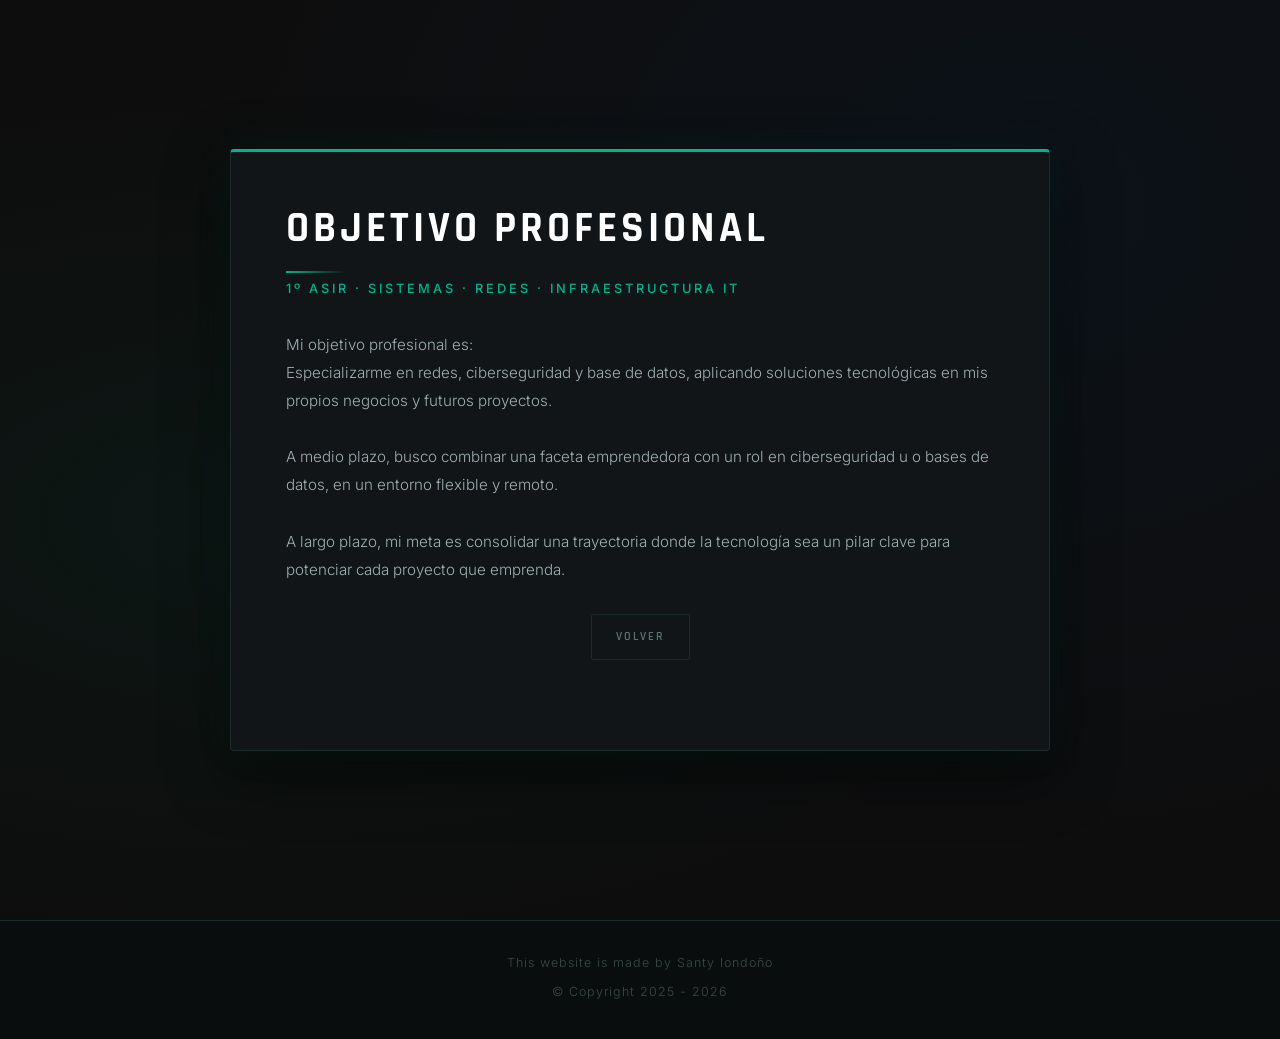
==== Objetivo_profesional.html @ f31c4769 "Actualizar portfolio" ====
<!DOCTYPE html>
<html lang="es">

<head>
  <meta charset="UTF-8" />
  <meta name="viewport" content="width=device-width, initial-scale=1.0" />
  <title>Objetivo Profesional</title>
  <link rel="stylesheet" href="CSS/styles.css" />
</head>

<body>
  <main>
    <div class="container">
      <div class="card presentacion-card">
        <div class="card-content">
          <h1 class="name">OBJETIVO PROFESIONAL</h1>
          <p class="description">1º ASIR · Sistemas · Redes · Infraestructura IT</p>
          <article class="text-block">
            Mi objetivo profesional es:
            <br>

            Especializarme en redes, ciberseguridad y base de datos, aplicando soluciones tecnológicas en mis propios
            negocios y futuros proyectos.
            <br><br>
            A medio plazo, busco combinar una faceta emprendedora con un rol en ciberseguridad u o bases de datos, en un
            entorno flexible y remoto.
            <br><br>
            A largo plazo, mi meta es consolidar una trayectoria donde la tecnología sea un pilar clave para potenciar
            cada proyecto que emprenda.



            <div class="volver-btn-container">
              <a href="Presentacion.html" class="contact-btn volver-btn">VOLVER</a>
            </div>

        </div>
      </div>
    </div>
  </main>
</body>
<br>
<footer id="finalBar">
        <p>This website is made by Santy londoño</p>
        <p>© Copyright 2025 -
            <script>document.write(new Date().getFullYear());</script>
        </p>
    </footer>
</html>
---- CSS/styles.css ----
@import url('https://fonts.googleapis.com/css2?family=Rajdhani:wght@400;500;600;700&family=Inter:wght@300;400;500&display=swap');

* {
  margin: 0;
  padding: 0;
  box-sizing: border-box;
}

body {
  background-color: #0d0d0d;
  background-image: 
    radial-gradient(ellipse at 20% 50%, rgba(0, 180, 140, 0.06) 0%, transparent 60%),
    radial-gradient(ellipse at 80% 20%, rgba(0, 120, 255, 0.05) 0%, transparent 60%);
  color: #e0e0e0;
  font-family: 'Inter', sans-serif;
  font-weight: 300;
  min-height: 100vh;
}

.container {
  display: flex;
  justify-content: center;
  align-items: center;
  min-height: 100vh;
  padding: 60px 20px;
}

.card {
  background: #111518;
  border: 1px solid #1e2a2a;
  border-top: 3px solid #00b48c;
  border-radius: 4px;
  width: 100%;
  max-width: 820px;
  box-shadow: 
    0 0 40px rgba(0, 180, 140, 0.07),
    0 20px 60px rgba(0, 0, 0, 0.6);
  transition: box-shadow 0.3s ease;
}

.card:hover {
  box-shadow: 
    0 0 60px rgba(0, 180, 140, 0.12),
    0 20px 60px rgba(0, 0, 0, 0.7);
}

.card-content {
  padding: 50px 55px;
}

.name {
  font-family: 'Rajdhani', sans-serif;
  font-size: 2.6rem;
  font-weight: 700;
  letter-spacing: 4px;
  color: #ffffff;
  text-transform: uppercase;
  margin-bottom: 8px;
  position: relative;
  padding-bottom: 18px;
}

.name::after {
  content: '';
  position: absolute;
  bottom: 0;
  left: 0;
  width: 60px;
  height: 2px;
  background: linear-gradient(90deg, #00b48c, transparent);
}

.description {
  font-size: 0.8rem;
  letter-spacing: 3px;
  text-transform: uppercase;
  color: #00b48c;
  margin-bottom: 35px;
  font-weight: 500;
}

.Foto1 {
  float: right;
  width: 220px;
  margin: 0 0 20px 30px;
  object-fit: cover;
  border-radius: 4px;
  border: 1px solid #1e2a2a;
  filter: grayscale(20%);
  box-shadow: 0 0 25px rgba(0, 180, 140, 0.15);
}

@media (max-width: 600px) {
  .Foto1 {
    float: none;
    width: 100%;
    margin: 0 0 20px 0;
  }
}

.text-block {
  font-size: 0.95rem;
  line-height: 1.85;
  color: #a0b0b0;
  margin-bottom: 40px;
}

.text-block h2 {
  font-family: 'Rajdhani', sans-serif;
  font-size: 1rem;
  font-weight: 600;
  letter-spacing: 3px;
  text-transform: uppercase;
  color: #00b48c;
  margin: 30px 0 10px 0;
  padding-left: 12px;
  border-left: 2px solid #00b48c;
}

.text-block p {
  color: #a0b0b0;
  margin-bottom: 8px;
}

.volver-btn-container {
  display: flex;
  flex-wrap: wrap;
  gap: 12px;
  margin-top: 30px;
  justify-content: center;
  align-items: center;
}

.contact-btn {
  display: inline-block;
  padding: 11px 24px;
  font-family: 'Rajdhani', sans-serif;
  font-size: 0.75rem;
  font-weight: 600;
  letter-spacing: 2px;
  text-transform: uppercase;
  text-decoration: none;
  color: #00b48c;
  border: 1px solid #00b48c;
  border-radius: 2px;
  background: transparent;
  transition: all 0.25s ease;
  position: relative;
  overflow: hidden;
}

.contact-btn::before {
  content: '';
  position: absolute;
  top: 0;
  left: -100%;
  width: 100%;
  height: 100%;
  background: rgba(0, 180, 140, 0.08);
  transition: left 0.25s ease;
}

.contact-btn:hover::before {
  left: 0;
}

.contact-btn:hover {
  color: #ffffff;
  border-color: #00d4a8;
  box-shadow: 0 0 15px rgba(0, 180, 140, 0.2);
}

.volver-btn {
  color: #607070;
  border-color: #1e2a2a;
}

.volver-btn:hover {
  color: #ffffff;
  border-color: #00b48c;
  box-shadow: 0 0 15px rgba(0, 180, 140, 0.15);
}

.RAID5,
.ER {
  display: block;
  max-width: 100%;
  height: auto;
  margin: 16px auto;
  border: 1px solid #1e2a2a;
  border-radius: 4px;
  box-shadow: 0 0 20px rgba(0, 180, 140, 0.1);
}

.index-header {
  display: flex;
  align-items: center;
  justify-content: space-between;
  gap: 24px;
}

.foto-thumb {
  width: 110px;
  height: 110px;
  flex-shrink: 0;
  object-fit: cover;
  border-radius: 50%;
  border: 2px solid #00b48c;
  box-shadow: 0 0 20px rgba(0, 180, 140, 0.2);
  filter: grayscale(20%);
}

@media (max-width: 600px) {
  .index-header {
    flex-direction: column-reverse;
    align-items: flex-start;
  }
}

.ig-video {
  display: flex;
  justify-content: center;
  margin: 30px 0;
}

.phone-link {
  color: inherit;
  text-decoration: none;
  transition: color 0.2s ease;
}

.phone-link:hover {
  color: #ffffff;
  cursor: pointer;
}

#finalBar {
  background: #0a0d0d;
  border-top: 1px solid #1e2a2a;
  text-align: center;
  padding: 30px 20px;
  font-size: 0.78rem;
  color: #3a4a4a;
  letter-spacing: 1px;
  line-height: 2;
}

#finalBar p {
  margin-bottom: 4px;
}

@media (max-width: 600px) {
  .card-content {
    padding: 30px 25px;
  }

  .name {
    font-size: 1.8rem;
    letter-spacing: 2px;
  }

  .volver-btn-container {
    flex-direction: column;
  }

  .contact-btn {
    text-align: center;
  }
}
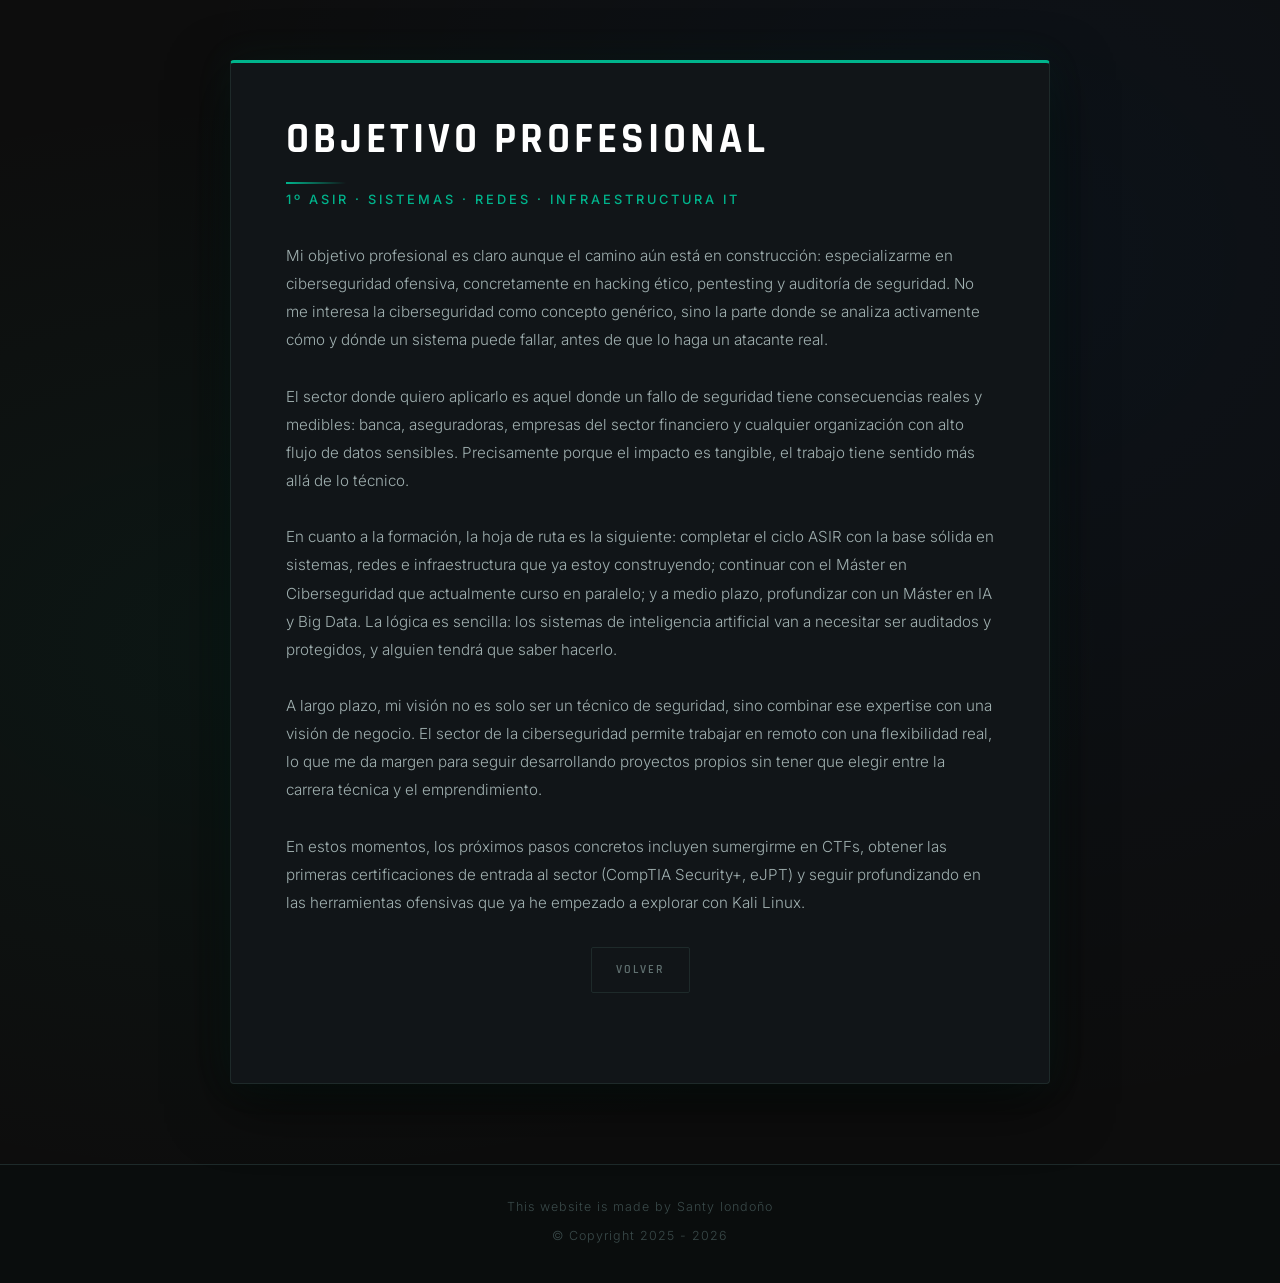
==== commit 0a323dfd: "Actualizar portfolio: fechas, habilidades, objetivo profesional y proyectos - Presentacion.html: act" ====
--- a/Objetivo_profesional.html
+++ b/Objetivo_profesional.html
@@ -16,17 +16,29 @@
           <h1 class="name">OBJETIVO PROFESIONAL</h1>
           <p class="description">1º ASIR · Sistemas · Redes · Infraestructura IT</p>
           <article class="text-block">
-            Mi objetivo profesional es:
-            <br>
-
-            Especializarme en redes, ciberseguridad y base de datos, aplicando soluciones tecnológicas en mis propios
-            negocios y futuros proyectos.
+            Mi objetivo profesional es claro aunque el camino aún está en construcción: especializarme en ciberseguridad
+            ofensiva, concretamente en hacking ético, pentesting y auditoría de seguridad. No me interesa la ciberseguridad
+            como concepto genérico, sino la parte donde se analiza activamente cómo y dónde un sistema puede fallar, antes
+            de que lo haga un atacante real.
             <br><br>
-            A medio plazo, busco combinar una faceta emprendedora con un rol en ciberseguridad u o bases de datos, en un
-            entorno flexible y remoto.
+            El sector donde quiero aplicarlo es aquel donde un fallo de seguridad tiene consecuencias reales y medibles:
+            banca, aseguradoras, empresas del sector financiero y cualquier organización con alto flujo de datos sensibles.
+            Precisamente porque el impacto es tangible, el trabajo tiene sentido más allá de lo técnico.
             <br><br>
-            A largo plazo, mi meta es consolidar una trayectoria donde la tecnología sea un pilar clave para potenciar
-            cada proyecto que emprenda.
+            En cuanto a la formación, la hoja de ruta es la siguiente: completar el ciclo ASIR con la base sólida en
+            sistemas, redes e infraestructura que ya estoy construyendo; continuar con el Máster en Ciberseguridad que
+            actualmente curso en paralelo; y a medio plazo, profundizar con un Máster en IA y Big Data. La lógica es
+            sencilla: los sistemas de inteligencia artificial van a necesitar ser auditados y protegidos, y alguien tendrá
+            que saber hacerlo.
+            <br><br>
+            A largo plazo, mi visión no es solo ser un técnico de seguridad, sino combinar ese expertise con una visión de
+            negocio. El sector de la ciberseguridad permite trabajar en remoto con una flexibilidad real, lo que me da
+            margen para seguir desarrollando proyectos propios sin tener que elegir entre la carrera técnica y el
+            emprendimiento.
+            <br><br>
+            En estos momentos, los próximos pasos concretos incluyen sumergirme en CTFs, obtener las primeras
+            certificaciones de entrada al sector (CompTIA Security+, eJPT) y seguir profundizando en las herramientas
+            ofensivas que ya he empezado a explorar con Kali Linux.
 
 
 
